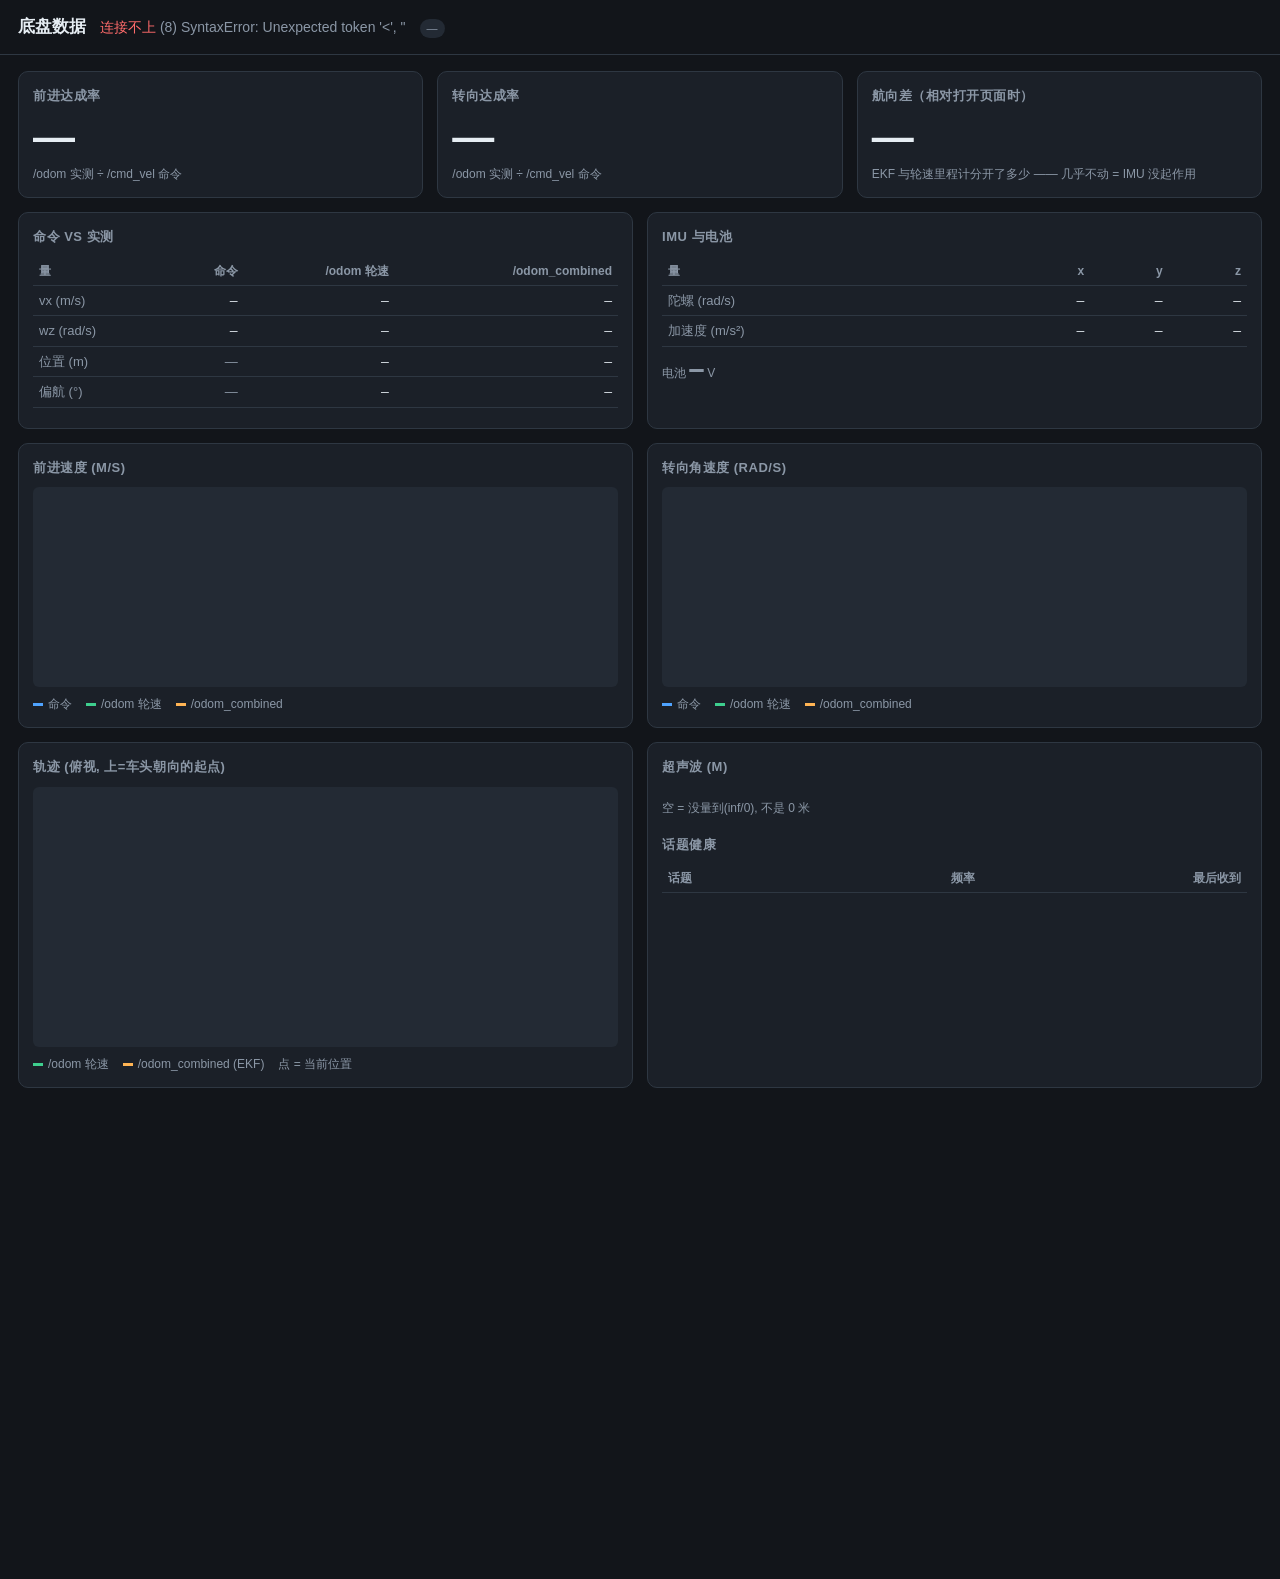
==== tools/chassis_web.html @ 7bf27fbd "feat(tools): 只读数据网页 —— 局域网浏览器直接看底盘数据 车里跑一个 systemd 服务 (chassis-web, 已 enable 开机自启), 浏览器打开 http://192" ====
<!DOCTYPE html>
<html lang="zh-CN">
<head>
<meta charset="utf-8">
<meta name="viewport" content="width=device-width, initial-scale=1">
<title>底盘数据</title>
<style>
  :root{
    --bg:#12151a; --card:#1b2028; --card2:#232a34; --line:#2e3742;
    --fg:#e6edf3; --dim:#8b97a6; --accent:#4fa3ff;
    --ok:#3ecf8e; --warn:#ffb454; --bad:#ff6b6b;
  }
  *{box-sizing:border-box}
  body{margin:0;background:var(--bg);color:var(--fg);
       font:14px/1.5 -apple-system,"Segoe UI","Noto Sans CJK SC",sans-serif}
  header{display:flex;align-items:baseline;gap:14px;flex-wrap:wrap;
         padding:14px 18px;border-bottom:1px solid var(--line)}
  h1{font-size:17px;margin:0;font-weight:600}
  .dim{color:var(--dim)}
  .mono{font-family:ui-monospace,Consolas,"DejaVu Sans Mono",monospace}
  main{padding:16px 18px 40px;max-width:1500px;margin:0 auto}
  .row{display:grid;gap:14px;margin-bottom:14px}
  .hero{grid-template-columns:repeat(3,1fr)}
  .two{grid-template-columns:1fr 1fr}
  .three{grid-template-columns:repeat(3,1fr)}
  @media(max-width:900px){.hero,.two,.three{grid-template-columns:1fr}}
  .card{background:var(--card);border:1px solid var(--line);border-radius:10px;padding:14px}
  .card h2{margin:0 0 10px;font-size:13px;font-weight:600;color:var(--dim);
           letter-spacing:.04em;text-transform:uppercase}
  .big{font-size:42px;font-weight:650;line-height:1.05}
  .big small{font-size:16px;font-weight:400;color:var(--dim);margin-left:4px}
  .sub{color:var(--dim);font-size:12px;margin-top:6px}
  table{width:100%;border-collapse:collapse;font-size:13px}
  th,td{text-align:right;padding:5px 6px;border-bottom:1px solid var(--line)}
  th:first-child,td:first-child{text-align:left;color:var(--dim)}
  th{font-weight:600;color:var(--dim);font-size:12px}
  canvas{width:100%;display:block;background:var(--card2);border-radius:6px}
  .legend{display:flex;gap:14px;flex-wrap:wrap;margin-top:8px;font-size:12px;color:var(--dim)}
  .legend i{display:inline-block;width:10px;height:3px;margin-right:5px;vertical-align:middle}
  .bars{display:grid;grid-template-columns:repeat(6,1fr);gap:8px;margin-top:4px}
  .bar{background:var(--card2);border-radius:6px;padding:8px;text-align:center}
  .bar .v{font-size:17px;font-weight:600}
  .bar .n{font-size:11px;color:var(--dim);margin-top:2px}
  .pill{display:inline-block;padding:1px 7px;border-radius:99px;font-size:11px;
        background:var(--card2);color:var(--dim)}
  .ok{color:var(--ok)} .warn{color:var(--warn)} .bad{color:var(--bad)}
</style>
</head>
<body>
<header>
  <h1>底盘数据</h1>
  <span class="dim" id="status">连接中…</span>
  <span class="pill" id="uptime">—</span>
  <span class="dim" id="stamp"></span>
</header>

<main>
  <!-- 这三个是首页主角: 达成率回答"车有没有照我说的做",
       航向差回答"EKF 到底有没有在纠偏" -->
  <div class="row hero">
    <div class="card">
      <h2>前进达成率</h2>
      <div class="big" id="ratioVx">—</div>
      <div class="sub" id="ratioVxSub">/odom 实测 ÷ /cmd_vel 命令</div>
    </div>
    <div class="card">
      <h2>转向达成率</h2>
      <div class="big" id="ratioWz">—</div>
      <div class="sub" id="ratioWzSub">/odom 实测 ÷ /cmd_vel 命令</div>
    </div>
    <div class="card">
      <h2>航向差（相对打开页面时）</h2>
      <div class="big" id="yawDiff">—</div>
      <div class="sub" id="yawDiffSub">EKF 与轮速里程计分开了多少 —— 几乎不动 = IMU 没起作用</div>
    </div>
  </div>

  <div class="row two">
    <div class="card">
      <h2>命令 vs 实测</h2>
      <table>
        <tr><th>量</th><th>命令</th><th>/odom 轮速</th><th>/odom_combined</th></tr>
        <tr><td>vx (m/s)</td><td class="mono" id="tCmdVx">—</td>
            <td class="mono" id="tOdomVx">—</td><td class="mono" id="tEkfVx">—</td></tr>
        <tr><td>wz (rad/s)</td><td class="mono" id="tCmdWz">—</td>
            <td class="mono" id="tOdomWz">—</td><td class="mono" id="tEkfWz">—</td></tr>
        <tr><td>位置 (m)</td><td class="dim">—</td>
            <td class="mono" id="tOdomPos">—</td><td class="mono" id="tEkfPos">—</td></tr>
        <tr><td>偏航 (°)</td><td class="dim">—</td>
            <td class="mono" id="tOdomYaw">—</td><td class="mono" id="tEkfYaw">—</td></tr>
      </table>
      <div class="sub" id="cmdAge"></div>
    </div>
    <div class="card">
      <h2>IMU 与电池</h2>
      <table>
        <tr><th>量</th><th>x</th><th>y</th><th>z</th></tr>
        <tr><td>陀螺 (rad/s)</td><td class="mono" id="gx">—</td>
            <td class="mono" id="gy">—</td><td class="mono" id="gz">—</td></tr>
        <tr><td>加速度 (m/s²)</td><td class="mono" id="ax">—</td>
            <td class="mono" id="ay">—</td><td class="mono" id="az">—</td></tr>
      </table>
      <div class="sub" style="margin-top:10px">
        电池 <span class="mono big" style="font-size:24px" id="bat">—</span>
        <span class="dim">V</span>
        <span class="dim" id="batAge"></span>
      </div>
    </div>
  </div>

  <div class="row two">
    <div class="card">
      <h2>前进速度 (m/s)</h2>
      <canvas id="cvVx" height="200"></canvas>
      <div class="legend">
        <span><i style="background:#4fa3ff"></i>命令</span>
        <span><i style="background:#3ecf8e"></i>/odom 轮速</span>
        <span><i style="background:#ffb454"></i>/odom_combined</span>
      </div>
    </div>
    <div class="card">
      <h2>转向角速度 (rad/s)</h2>
      <canvas id="cvWz" height="200"></canvas>
      <div class="legend">
        <span><i style="background:#4fa3ff"></i>命令</span>
        <span><i style="background:#3ecf8e"></i>/odom 轮速</span>
        <span><i style="background:#ffb454"></i>/odom_combined</span>
      </div>
    </div>
  </div>

  <div class="row two">
    <div class="card">
      <h2>轨迹 (俯视, 上=车头朝向的起点)</h2>
      <canvas id="cvXY" height="260"></canvas>
      <div class="legend">
        <span><i style="background:#3ecf8e"></i>/odom 轮速</span>
        <span><i style="background:#ffb454"></i>/odom_combined (EKF)</span>
        <span class="dim">点 = 当前位置</span>
      </div>
    </div>
    <div class="card">
      <h2>超声波 (m)</h2>
      <div class="bars" id="ranges"></div>
      <div class="sub" style="margin-top:12px">空 = 没量到(inf/0), 不是 0 米</div>

      <h2 style="margin-top:18px">话题健康</h2>
      <table>
        <tr><th>话题</th><th>频率</th><th>最后收到</th></tr>
        <tbody id="health"></tbody>
      </table>
    </div>
  </div>
</main>

<script>
"use strict";
const $ = id => document.getElementById(id);

/* ---------- 小工具 ---------- */
const fmt = (v, n = 3) => (v === null || v === undefined) ? "—" : Number(v).toFixed(n);
const deg = r => r === null || r === undefined ? null : r * 180 / Math.PI;

function color(el, v, good, warnLo, warnHi) {
  el.className = "big";
  if (v === null || v === undefined) return;
  if (v >= good) el.classList.add("ok");
  else if (v >= warnLo && v <= warnHi) el.classList.add("warn");
  else if (v < warnLo) el.classList.add("bad");
}

/* 画折线。series: [{pts:[[x,y],…], color, width}] */
function lineChart(cv, series, opts) {
  const dpr = window.devicePixelRatio || 1;
  const w = cv.clientWidth, h = cv.clientHeight;
  if (cv.width !== w * dpr || cv.height !== h * dpr) {
    cv.width = w * dpr; cv.height = h * dpr;
  }
  const g = cv.getContext("2d");
  g.setTransform(dpr, 0, 0, dpr, 0, 0);
  g.clearRect(0, 0, w, h);
  const pad = {l: 44, r: 8, t: 8, b: 18};

  // 求范围
  let xs = [], ys = [];
  for (const s of series) for (const p of s.pts) { xs.push(p[0]); ys.push(p[1]); }
  if (!xs.length) return;
  let x0 = Math.min(...xs), x1 = Math.max(...xs);
  let y0 = Math.min(...ys), y1 = Math.max(...ys);
  if (opts && opts.zeroY) { y0 = Math.min(y0, 0); y1 = Math.max(y1, 0); }
  if (opts && opts.equalXY) {
    const c = [(x0 + x1) / 2, (y0 + y1) / 2];
    const r = Math.max(x1 - x0, y1 - y0, 0.1) / 2 * 1.1;
    x0 = c[0] - r; x1 = c[0] + r; y0 = c[1] - r; y1 = c[1] + r;
    const ar = (w - pad.l - pad.r) / (h - pad.t - pad.b);
    const rx = (x1 - x0) / 2, ry = (y1 - y0) / 2;
    if (rx / ry > ar) { const ny = rx / ar; y0 = c[1] - ny; y1 = c[1] + ny; }
    else { const nx = ry * ar; x0 = c[0] - nx; x1 = c[0] + nx; }
  }
  if (y1 - y0 < 1e-6) { y1 += 0.5; y0 -= 0.5; }
  if (x1 - x0 < 1e-6) { x1 += 0.5; x0 -= 0.5; }
  const padY = (y1 - y0) * 0.1; y0 -= padY; y1 += padY;

  const X = v => pad.l + (v - x0) / (x1 - x0) * (w - pad.l - pad.r);
  const Y = v => h - pad.b - (v - y0) / (y1 - y0) * (h - pad.t - pad.b);

  // 网格 + y 轴刻度
  g.strokeStyle = "#2e3742"; g.fillStyle = "#8b97a6";
  g.font = "10px ui-monospace,monospace"; g.lineWidth = 1;
  for (let i = 0; i <= 4; i++) {
    const v = y0 + (y1 - y0) * i / 4, y = Y(v);
    g.beginPath(); g.moveTo(pad.l, y); g.lineTo(w - pad.r, y); g.stroke();
    g.textAlign = "right"; g.textBaseline = "middle";
    g.fillText(v.toFixed(Math.abs(y1 - y0) < 1 ? 2 : 1), pad.l - 4, y);
  }
  // 零线
  if (y0 < 0 && y1 > 0) {
    g.strokeStyle = "#3c4756"; g.beginPath();
    g.moveTo(pad.l, Y(0)); g.lineTo(w - pad.r, Y(0)); g.stroke();
  }
  // 折线
  for (const s of series) {
    if (!s.pts.length) continue;
    g.strokeStyle = s.color;
    g.lineWidth = s.width || 1.6;
    g.beginPath();
    s.pts.forEach((p, i) => i ? g.lineTo(X(p[0]), Y(p[1]))
                              : g.moveTo(X(p[0]), Y(p[1])));
    g.stroke();
    // 当前点
    const last = s.pts[s.pts.length - 1];
    g.fillStyle = s.color;
    g.beginPath(); g.arc(X(last[0]), Y(last[1]), s.dot || 2.6, 0, 7); g.fill();
  }
  // x 轴时间标注
  g.fillStyle = "#8b97a6"; g.textAlign = "left"; g.textBaseline = "top";
  g.fillText((x1 - x0).toFixed(0) + " s", pad.l + 2, h - 14);
}

/* ---------- 主循环 ---------- */
const COL = {cmd: "#4fa3ff", odom: "#3ecf8e", ekf: "#ffb454"};
let fails = 0;

async function tick() {
  let d;
  try {
    const r = await fetch("/api/data", { cache: "no-store" });
    d = await r.json();
    if (!d.ok) throw new Error(d.err || "服务端报错");
  } catch (e) {
    fails++;
    $("status").innerHTML = '<span class="bad">连接不上</span> (' + fails + ') ' + e;
    return;
  }
  fails = 0;
  $("status").innerHTML = '<span class="ok">已连接</span>';
  $("uptime").textContent = "运行 " + d.uptime.toFixed(0) + " 秒";
  $("stamp").textContent = new Date().toLocaleTimeString();

  const L = d.latest;
  const h = d.hist;

  /* 主角: 达成率 */
  const rv = L.ratio_vx, rw = L.ratio_wz;
  const pct = v => v === null || v === undefined ? "—" : (v * 100).toFixed(0) + "%";
  $("ratioVx").textContent = pct(rv);
  color($("ratioVx"), rv === null ? null : rv * 100, 90, 70, 130);
  $("ratioVxSub").textContent = (L.cmd_vx === null || Math.abs(L.cmd_vx) < 0.02)
    ? "（命令太小, 不算达成率）"
    : "命令 " + fmt(L.cmd_vx, 3) + " → 实测 " + fmt(L.odom_vx, 3) + " m/s";

  $("ratioWz").textContent = pct(rw);
  color($("ratioWz"), rw === null ? null : rw * 100, 90, 70, 130);
  $("ratioWzSub").textContent = (L.cmd_wz === null || Math.abs(L.cmd_wz) < 0.05)
    ? "（命令太小, 不算达成率）"
    : "命令 " + fmt(L.cmd_wz, 3) + " → 实测 " + fmt(L.odom_wz, 3) + " rad/s";

  /* 航向差: **必须用变化量, 而且必须先确认车真的动过**。
     两个坑:
       1. 两路位姿的原点不同(各自从自己的初始位姿起算), 实测绝对差能到 173° ——
          那不是"EKF 纠了 173°", 那是坐标系不一样。所以只能比"变化量"。
       2. **车停着时相对漂移必然是 0**, 那不代表"IMU 没起作用"。所以要先看这 10 秒
          里车有没有真的动过(路程 > 0.3m 或转过 > 8°), 没动就不给结论。 */
  const wrapPi = a => { while (a > Math.PI) a -= 2 * Math.PI;
                        while (a < -Math.PI) a += 2 * Math.PI; return a; };
  let ydDeg = null, moved = false, path = 0, turned = 0;
  const withYaw = h.filter(r => r[11] !== null && r[12] !== null);
  if (withYaw.length >= 2) {
    const a = withYaw[0], b = withYaw[withYaw.length - 1];
    const rel = wrapPi((b[12] - a[12]) - (b[11] - a[11]));
    ydDeg = rel * 180 / Math.PI;
    for (let i = 1; i < withYaw.length; i++) {
      turned += Math.abs(wrapPi(withYaw[i][11] - withYaw[i - 1][11]));
      if (withYaw[i][7] !== null && withYaw[i - 1][7] !== null) {
        const dx = withYaw[i][7] - withYaw[i - 1][7];
        const dy = withYaw[i][8] - withYaw[i - 1][8];
        path += Math.hypot(dx, dy);
      }
    }
    moved = (path > 0.3) || (turned > 0.15);
  }
  $("yawDiff").textContent = ydDeg === null ? "—" : ydDeg.toFixed(2) + "°";
  $("yawDiff").className = "big";
  if (ydDeg === null) {
    $("yawDiffSub").textContent = "还没有足够数据";
  } else if (!moved) {
    // 中性色 —— 静止时 0 漂移是正常的, 不该报警也不该判好
    $("yawDiffSub").textContent = "这 10 秒里车基本没动（路程 " + path.toFixed(2) +
      " m, 转过 " + (turned * 180 / Math.PI).toFixed(1) + "°）→ 这个数先不算";
  } else {
    const abs = Math.abs(ydDeg);
    $("yawDiff").classList.add(abs < 0.3 ? "bad" : (abs < 1 ? "warn" : "ok"));
    $("yawDiffSub").textContent = "已动 " + path.toFixed(2) + " m / " +
      (turned * 180 / Math.PI).toFixed(0) + "°，EKF 与轮速分开 " + abs.toFixed(2) +
      "°" + (abs < 0.3 ? " ⚠ 几乎不动, IMU 可能没被用上"
                       : "（分开也可能只是 IMU 自己在漂）");
  }

  /* 表格 */
  $("tCmdVx").textContent = fmt(L.cmd_vx, 3);
  $("tOdomVx").textContent = fmt(L.odom_vx, 3);
  $("tEkfVx").textContent = fmt(L.ekf_vx, 3);
  $("tCmdWz").textContent = fmt(L.cmd_wz, 3);
  $("tOdomWz").textContent = fmt(L.odom_wz, 3);
  $("tEkfWz").textContent = fmt(L.ekf_wz, 3);
  $("tOdomPos").textContent = L.odom_x === null ? "—"
    : L.odom_x.toFixed(2) + ", " + L.odom_y.toFixed(2);
  $("tEkfPos").textContent = L.ekf_x === null ? "—"
    : L.ekf_x.toFixed(2) + ", " + L.ekf_y.toFixed(2);
  $("tOdomYaw").textContent = L.odom_yaw === null ? "—" : deg(L.odom_yaw).toFixed(1);
  $("tEkfYaw").textContent = L.ekf_yaw === null ? "—" : deg(L.ekf_yaw).toFixed(1);
  $("cmdAge").textContent = L.cmd_age === null
    ? "还没收到过 /cmd_vel（没人发速度就是正常的）"
    : "上次 /cmd_vel 在 " + L.cmd_age.toFixed(2) + " 秒前";

  /* IMU / 电池 */
  const g = L.gyro || [null, null, null], a = L.accel || [null, null, null];
  $("gx").textContent = fmt(g[0], 3); $("gy").textContent = fmt(g[1], 3);
  $("gz").textContent = fmt(g[2], 3);
  $("ax").textContent = fmt(a[0], 2); $("ay").textContent = fmt(a[1], 2);
  $("az").textContent = fmt(a[2], 2);
  $("bat").textContent = L.bat === null ? "—" : L.bat.toFixed(1);
  $("batAge").textContent = L.bat_age === null ? "" : "（" + L.bat_age.toFixed(0) + "s 前）";

  /* 超声波 */
  if (!$("ranges").dataset.built) {
    $("ranges").innerHTML = d.range_names.map((n, i) =>
      '<div class="bar"><div class="v mono" id="rg' + i + '">—</div>' +
      '<div class="n">' + n + '</div></div>').join("");
    $("ranges").dataset.built = "1";
  }
  L.ranges.forEach((v, i) => {
    const el = $("rg" + i);
    if (el) { el.textContent = v === null ? "—" : v.toFixed(2);
              el.style.color = v === null ? "" : (v < 0.4 ? "var(--bad)" : ""); }
  });

  /* 话题健康 */
  const order = ["/odom", "/odom_combined", "/imu/data_raw", "/cmd_vel", "/PowerVoltage"];
  $("health").innerHTML = order.map(t => {
    const hz = d.rates[t], age = d.ages[t];
    let cls = "", txt = "—";
    if (age !== null && age !== undefined) {
      txt = age < 1 ? age.toFixed(2) + "s" : age.toFixed(1) + "s";
      cls = age > 3 ? "bad" : (age > 1 ? "warn" : "ok");
    }
    return "<tr><td>" + t + "</td><td class='mono " + (hz ? "" : "dim") + "'>" +
      (hz === undefined ? "—" : hz.toFixed(1) + " Hz") +
      "</td><td class='mono " + cls + "'>" + txt + "</td></tr>";
  }).join("");

  /* 曲线 */
  const P = (col) => h.map(r => [r[0], r[col]]).filter(p => p[1] !== null);
  lineChart($("cvVx"), [
    { pts: P(1), color: COL.cmd },
    { pts: P(2), color: COL.odom },
    { pts: P(3), color: COL.ekf },
  ], { zeroY: true });
  lineChart($("cvWz"), [
    { pts: P(4), color: COL.cmd },
    { pts: P(5), color: COL.odom },
    { pts: P(6), color: COL.ekf },
  ], { zeroY: true });
  lineChart($("cvXY"), [
    { pts: h.map(r => [r[7], r[8]]).filter(p => p[0] !== null), color: COL.odom },
    { pts: h.map(r => [r[9], r[10]]).filter(p => p[0] !== null), color: COL.ekf },
  ], { equalXY: true, zeroY: false });
}

window.addEventListener("resize", () => { for (const id of ["cvVx","cvWz","cvXY"]) {
  const c = $(id); c.width = 0;   // 逼它重算尺寸
}});

tick();
setInterval(tick, 200);
</script>
</body>
</html>
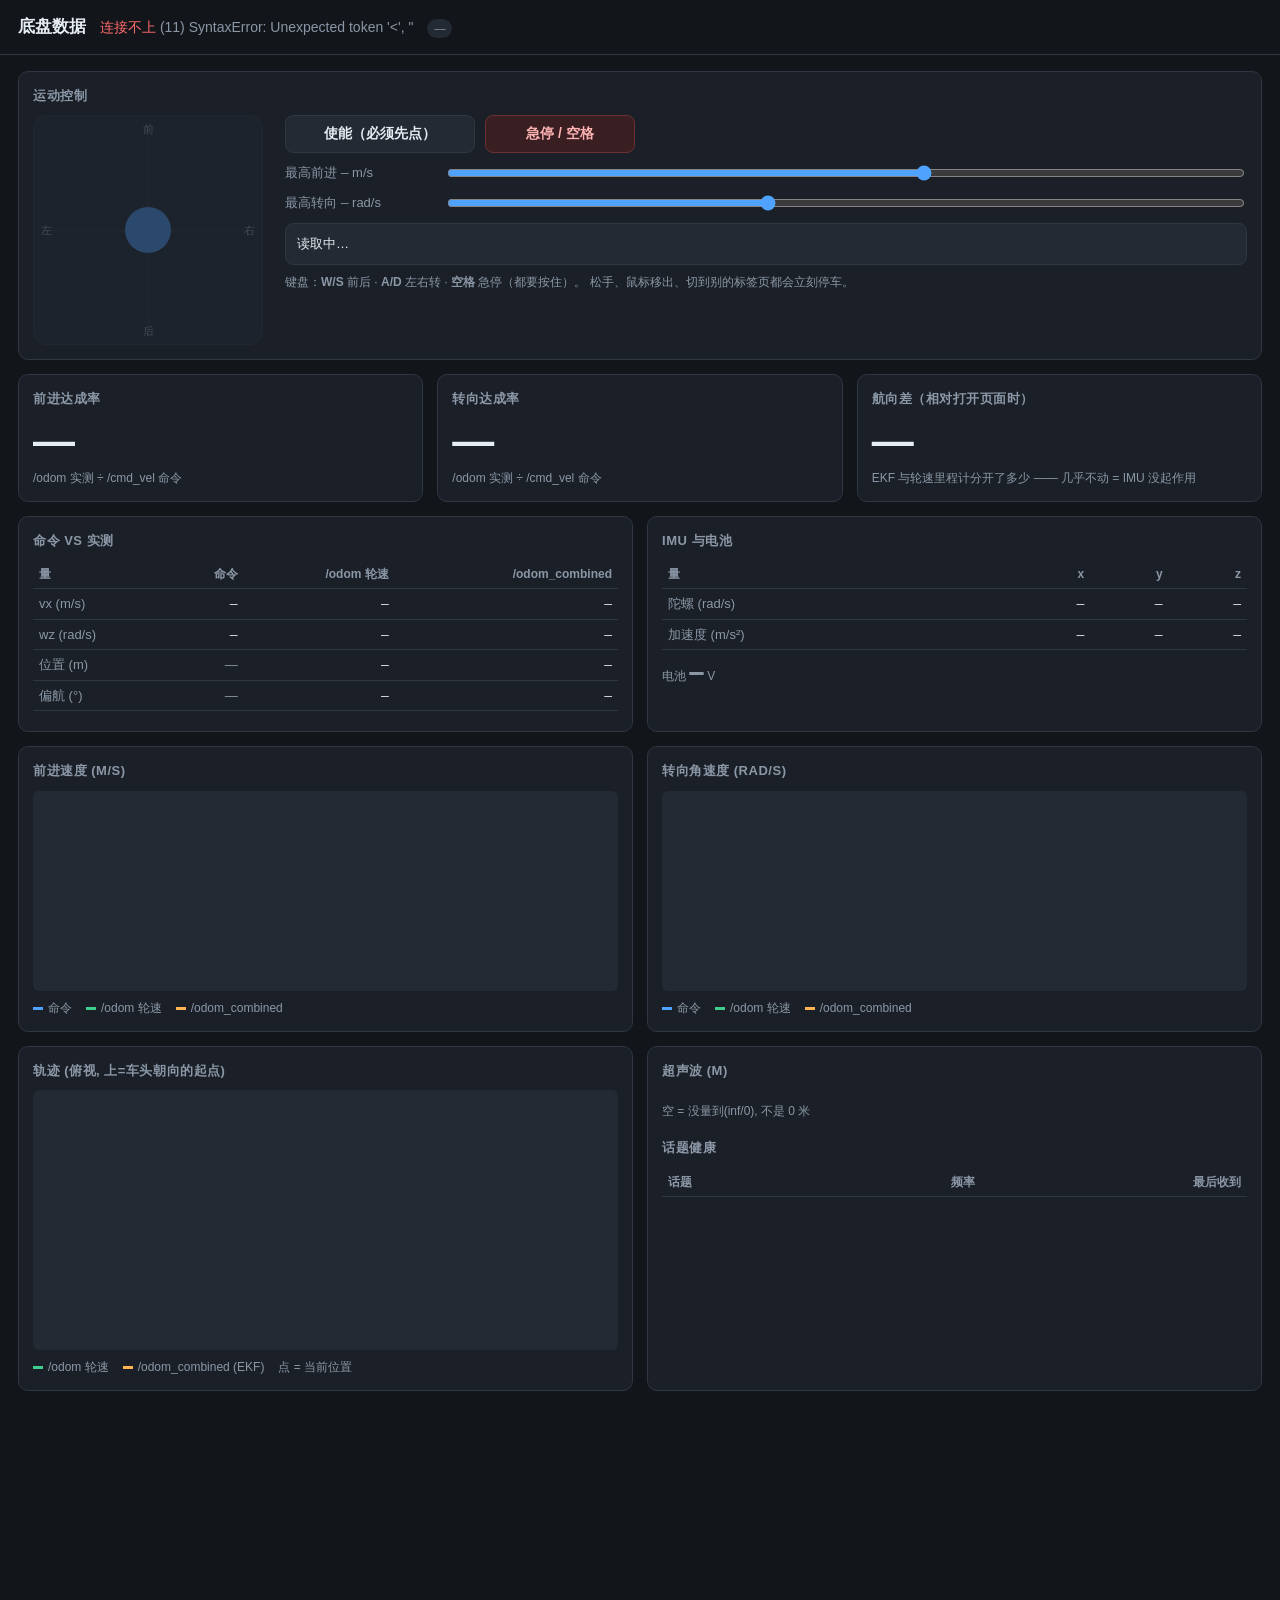
==== commit 18d04393: "feat(tools): 网页加运动控制 —— 照"绝不允许'浏览器不发了车还在走'"设计 ## 三层兜底, 任何一层单独失效车都会停    浏览器: 松手/移出/松键/切标签页/失焦/空格/急停 -" ====
--- a/tools/chassis_web.html
+++ b/tools/chassis_web.html
@@ -44,6 +44,40 @@
   .pill{display:inline-block;padding:1px 7px;border-radius:99px;font-size:11px;
         background:var(--card2);color:var(--dim)}
   .ok{color:var(--ok)} .warn{color:var(--warn)} .bad{color:var(--bad)}
+
+  /* ---- 运动控制 ---- */
+  .ctrlwrap{display:flex;gap:22px;flex-wrap:wrap;align-items:flex-start}
+  .pad{position:relative;width:230px;height:230px;background:var(--card2);
+       border:1px solid var(--line);border-radius:14px;touch-action:none;
+       cursor:crosshair;flex:none;overflow:hidden}
+  .pad.disabled{opacity:.35;cursor:not-allowed}
+  .pad .knob{position:absolute;width:46px;height:46px;border-radius:50%;
+             background:var(--accent);opacity:.9;left:50%;top:50%;
+             transform:translate(-50%,-50%);pointer-events:none;
+             transition:background .1s}
+  .pad.act .knob{background:var(--ok)}
+  .pad .ax{position:absolute;background:var(--line)}
+  .pad .ax.h{left:8px;right:8px;top:50%;height:1px}
+  .pad .ax.v{top:8px;bottom:8px;left:50%;width:1px}
+  .pad .lab{position:absolute;color:var(--dim);font-size:11px;pointer-events:none}
+  .pad .lab.u{top:5px;left:50%;transform:translateX(-50%)}
+  .pad .lab.d{bottom:5px;left:50%;transform:translateX(-50%)}
+  .pad .lab.l{left:7px;top:50%;transform:translateY(-50%)}
+  .pad .lab.r{right:7px;top:50%;transform:translateY(-50%)}
+  .ctrlside{flex:1;min-width:260px}
+  .ctrlrow{display:flex;align-items:center;gap:10px;margin-bottom:10px;flex-wrap:wrap}
+  .btn{border:1px solid var(--line);background:var(--card2);color:var(--fg);
+       padding:9px 16px;border-radius:8px;font-size:14px;cursor:pointer;font-weight:600}
+  .btn:hover{filter:brightness(1.15)}
+  .btn.arm{min-width:190px}
+  .btn.arm.on{background:var(--ok);color:#08211a;border-color:var(--ok)}
+  .btn.stop{background:#3a1f22;border-color:#6b2f34;color:#ffb3b3;min-width:150px}
+  .btn.stop:hover{background:#552a2f}
+  .ctrlside label{font-size:13px;color:var(--dim);min-width:150px}
+  input[type=range]{flex:1;min-width:130px;accent-color:var(--accent)}
+  .ctrlstat{font-size:13px;line-height:1.7;padding:9px 11px;border-radius:8px;
+            background:var(--card2);border:1px solid var(--line)}
+  .ctrlstat b{font-weight:600}
 </style>
 </head>
 <body>
@@ -55,6 +89,41 @@
 </header>
 
 <main>
+  <!-- ============ 运动控制 ============
+       设计要点: **摇杆必须按住才动**, 松手/移出/切标签页/按空格都会立刻发停车。
+       服务端另有一道 0.5s 心跳超时兜底, STM32 还有 800ms 看门狗 —— 三层。 -->
+  <div class="row">
+    <div class="card">
+      <h2>运动控制</h2>
+      <div class="ctrlwrap">
+        <div class="pad disabled" id="pad">
+          <div class="ax h"></div><div class="ax v"></div>
+          <div class="lab u">前</div><div class="lab d">后</div>
+          <div class="lab l">左</div><div class="lab r">右</div>
+          <div class="knob" id="knob"></div>
+        </div>
+        <div class="ctrlside">
+          <div class="ctrlrow">
+            <button class="btn arm" id="btnArm">使能（必须先点）</button>
+            <button class="btn stop" id="btnStop">急停 / 空格</button>
+          </div>
+          <div class="ctrlrow">
+            <label>最高前进 <span class="mono" id="lbVx">—</span> m/s</label>
+            <input type="range" id="slVx" min="0.10" max="0.35" step="0.05" value="0.25">
+          </div>
+          <div class="ctrlrow">
+            <label>最高转向 <span class="mono" id="lbWz">—</span> rad/s</label>
+            <input type="range" id="slWz" min="0.2" max="1.2" step="0.1" value="0.6">
+          </div>
+          <div class="ctrlstat" id="ctrlStat">读取中…</div>
+          <div class="sub" style="margin-top:8px">
+            键盘：<b>W/S</b> 前后 · <b>A/D</b> 左右转 · <b>空格</b> 急停（都要按住）。
+            松手、鼠标移出、切到别的标签页都会立刻停车。
+          </div>
+        </div>
+      </div>
+    </div>
+  </div>
   <!-- 这三个是首页主角: 达成率回答"车有没有照我说的做",
        航向差回答"EKF 到底有没有在纠偏" -->
   <div class="row hero">
@@ -369,6 +438,52 @@
       "</td><td class='mono " + cls + "'>" + txt + "</td></tr>";
   }).join("");
 
+  /* ---- 运动控制状态 ---- */
+  const c = d.ctrl;
+  ctl.allow = c.allow;
+  ctl.vxMax = c.vx_max; ctl.wzMax = c.wz_max;
+  // 没在操作时以服务端为准(它才是权威); 正在操作时不覆盖, 免得来回抖
+  if (!ctl.down && !Object.keys(ctl.keys).length) ctl.armed = c.armed;
+
+  const armBtn = $("btnArm");
+  if (!c.allow) {
+    armBtn.disabled = true;
+    armBtn.textContent = "控制已禁用";
+    $("pad").classList.add("disabled");
+    $("ctrlStat").innerHTML = '服务端用 <span class="mono">--no-control</span> ' +
+      '启动, 这一版是纯监视, <b>不会发任何速度</b>。';
+  } else {
+    armBtn.disabled = false;
+    armBtn.classList.toggle("on", c.armed);
+    armBtn.textContent = c.armed ? "已使能 — 点击取消" : "使能（必须先点）";
+    $("pad").classList.toggle("disabled", !c.armed);
+
+    const slV = $("slVx"), slW = $("slWz");
+    slV.max = c.vx_max; slW.max = c.wz_max;      // 上限由服务端说了算
+    if (+slV.value > c.vx_max) slV.value = c.vx_max;
+    if (+slW.value > c.wz_max) slW.value = c.wz_max;
+    ctl.vxMax = +slV.value; ctl.wzMax = +slW.value;
+    $("lbVx").textContent = ctl.vxMax.toFixed(2);
+    $("lbWz").textContent = ctl.wzMax.toFixed(2);
+
+    const out = "实际发出 <b class='mono'>vx=" + c.out_vx.toFixed(3) +
+                "  wz=" + c.out_wz.toFixed(3) + "</b>";
+    const st = [];
+    if (!c.armed) st.push('<span class="dim">未使能</span>');
+    else if (c.live) st.push('<span class="ok">正在发布</span>');
+    else if (c.hb_age === null || c.hb_age > c.cmd_timeout)
+      st.push('<span class="bad">心跳超时 ' +
+        (c.hb_age === null ? "—" : c.hb_age.toFixed(2) + "s") + " → 已停车</span>");
+    else if (c.odom_age === null || c.odom_age > c.odom_max_age)
+      st.push('<span class="bad">看不到 /odom → 已停车</span>');
+    else st.push('<span class="warn">刹车补发中</span>');
+    st.push(out);
+    if (c.other_pub > 0)
+      st.push('<span class="bad">⚠ /cmd_vel 上还有 ' + c.other_pub +
+              ' 个别的发布者 (Nav2?), 你的操作会和它打架</span>');
+    $("ctrlStat").innerHTML = st.join("<br>");
+  }
+
   /* 曲线 */
   const P = (col) => h.map(r => [r[0], r[col]]).filter(p => p[1] !== null);
   lineChart($("cvVx"), [
@@ -391,6 +506,121 @@
   const c = $(id); c.width = 0;   // 逼它重算尺寸
 }});
 
+/* ================= 运动控制 =================
+   分两层状态, 别混:
+     halt()  = 停下来, **保持使能**(松手、松开按键用这个, 不然开车要一直重新点使能)
+     estop() = 停下来 + **撤销使能**(急停键、空格、切标签页、失焦用这个)
+   三层兜底: 本层立刻发停车 -> 服务端 0.5s 心跳超时自己发 0 -> STM32 800ms 看门狗 */
+const ctl = { armed:false, allow:true, vxMax:0.35, wzMax:1.2,
+              nx:0, ny:0, down:false, keys:{} };
+
+async function post(path, obj) {
+  try {
+    await fetch(path, { method:"POST", cache:"no-store",
+                        headers:{"Content-Type":"application/json"},
+                        body: JSON.stringify(obj || {}) });
+  } catch (e) { /* 闪断交给心跳超时兜底; 这里刷屏反而会盖住重要信息 */ }
+}
+
+const padRect = () => $("pad").getBoundingClientRect();
+function setKnob(nx, ny) {
+  $("knob").style.left = (50 + nx * 42) + "%";
+  $("knob").style.top  = (50 + ny * 42) + "%";
+}
+
+/* 键盘和摇杆取"绝对值更大"的那个, 免得两种输入互相抵消 */
+function wanted() {
+  let vx = -ctl.ny * ctl.vxMax, wz = -ctl.nx * ctl.wzMax;
+  const k = ctl.keys;
+  const kx = (k.a ? -1 : 0) + (k.d ? 1 : 0);
+  const ky = (k.w ? -1 : 0) + (k.s ? 1 : 0);
+  if (kx || ky) { vx = -ky * ctl.vxMax; wz = -kx * ctl.wzMax; }
+  return { vx: vx, wz: wz };
+}
+
+async function halt() {
+  ctl.nx = ctl.ny = 0; ctl.down = false; ctl.keys = {};
+  setKnob(0, 0);
+  $("pad").classList.remove("act");
+  if (ctl.armed) await post("/api/cmd", { vx:0, wz:0 });
+}
+async function estop() {
+  await halt();
+  ctl.armed = false;
+  await post("/api/stop", {});
+}
+
+async function toggleArm() {
+  if (!ctl.allow) return;
+  if (ctl.armed) { await estop(); return; }
+  try {
+    const r = await fetch("/api/arm", { method:"POST", cache:"no-store",
+      headers:{"Content-Type":"application/json"}, body:'{"on":true}' });
+    const j = await r.json();
+    ctl.armed = !!j.armed;
+  } catch (e) { /* 失败就当没使能 */ }
+}
+
+/* ---- 摇杆: 按住才动 ---- */
+const pad = $("pad");
+pad.addEventListener("pointerdown", e => {
+  if (!ctl.armed) return;
+  ctl.down = true;
+  try { pad.setPointerCapture(e.pointerId); } catch (e2) {}
+  pad.classList.add("act");
+  movePad(e);
+});
+pad.addEventListener("pointermove", e => { if (ctl.down) movePad(e); });
+["pointerup", "pointercancel", "pointerleave"].forEach(ev =>
+  pad.addEventListener(ev, () => { if (ctl.down) halt(); }));
+
+function movePad(e) {
+  const r = padRect();
+  let nx = (e.clientX - r.left - r.width / 2) / (r.width / 2);
+  let ny = (e.clientY - r.top - r.height / 2) / (r.height / 2);
+  const m = Math.hypot(nx, ny);
+  if (m > 1) { nx /= m; ny /= m; }        // 限制在圆内
+  ctl.nx = nx; ctl.ny = ny;
+  setKnob(nx, ny);
+}
+
+/* ---- 键盘 (都要按住) ---- */
+const KEYMAP = { w:"w", a:"a", s:"s", d:"d",
+                 arrowup:"w", arrowleft:"a", arrowdown:"s", arrowright:"d" };
+window.addEventListener("keydown", e => {
+  const t = (e.target.tagName || "").toLowerCase();
+  if (t === "input" || t === "textarea") return;   // 别抢滑块的键盘操作
+  if (e.code === "Space") { e.preventDefault(); estop(); return; }
+  const k = KEYMAP[(e.key || "").toLowerCase()];
+  if (!k) return;
+  e.preventDefault();
+  if (!ctl.armed) return;
+  ctl.keys[k] = true;
+});
+window.addEventListener("keyup", e => {
+  const k = KEYMAP[(e.key || "").toLowerCase()];
+  if (!k) return;
+  delete ctl.keys[k];
+  if (ctl.armed && !Object.keys(ctl.keys).length && !ctl.down) halt();
+});
+
+/* ---- 切走 / 失焦 / 关页面: 一律急停 ---- */
+document.addEventListener("visibilitychange", () => { if (document.hidden) estop(); });
+window.addEventListener("blur", estop);
+window.addEventListener("beforeunload", () => {
+  if (navigator.sendBeacon) navigator.sendBeacon("/api/stop");
+});
+
+$("btnArm").addEventListener("click", toggleArm);
+$("btnStop").addEventListener("click", estop);
+
+/* ---- 心跳 10Hz。只在"真的在操作"时发, 免得平时白刷 ----
+   服务端 0.5s 收不到就自己发 0 —— 所以浏览器崩了/网断了车也会停。 */
+setInterval(() => {
+  if (ctl.armed && (ctl.down || Object.keys(ctl.keys).length))
+    post("/api/cmd", wanted());
+}, 100);
+
 tick();
 setInterval(tick, 200);
 </script>
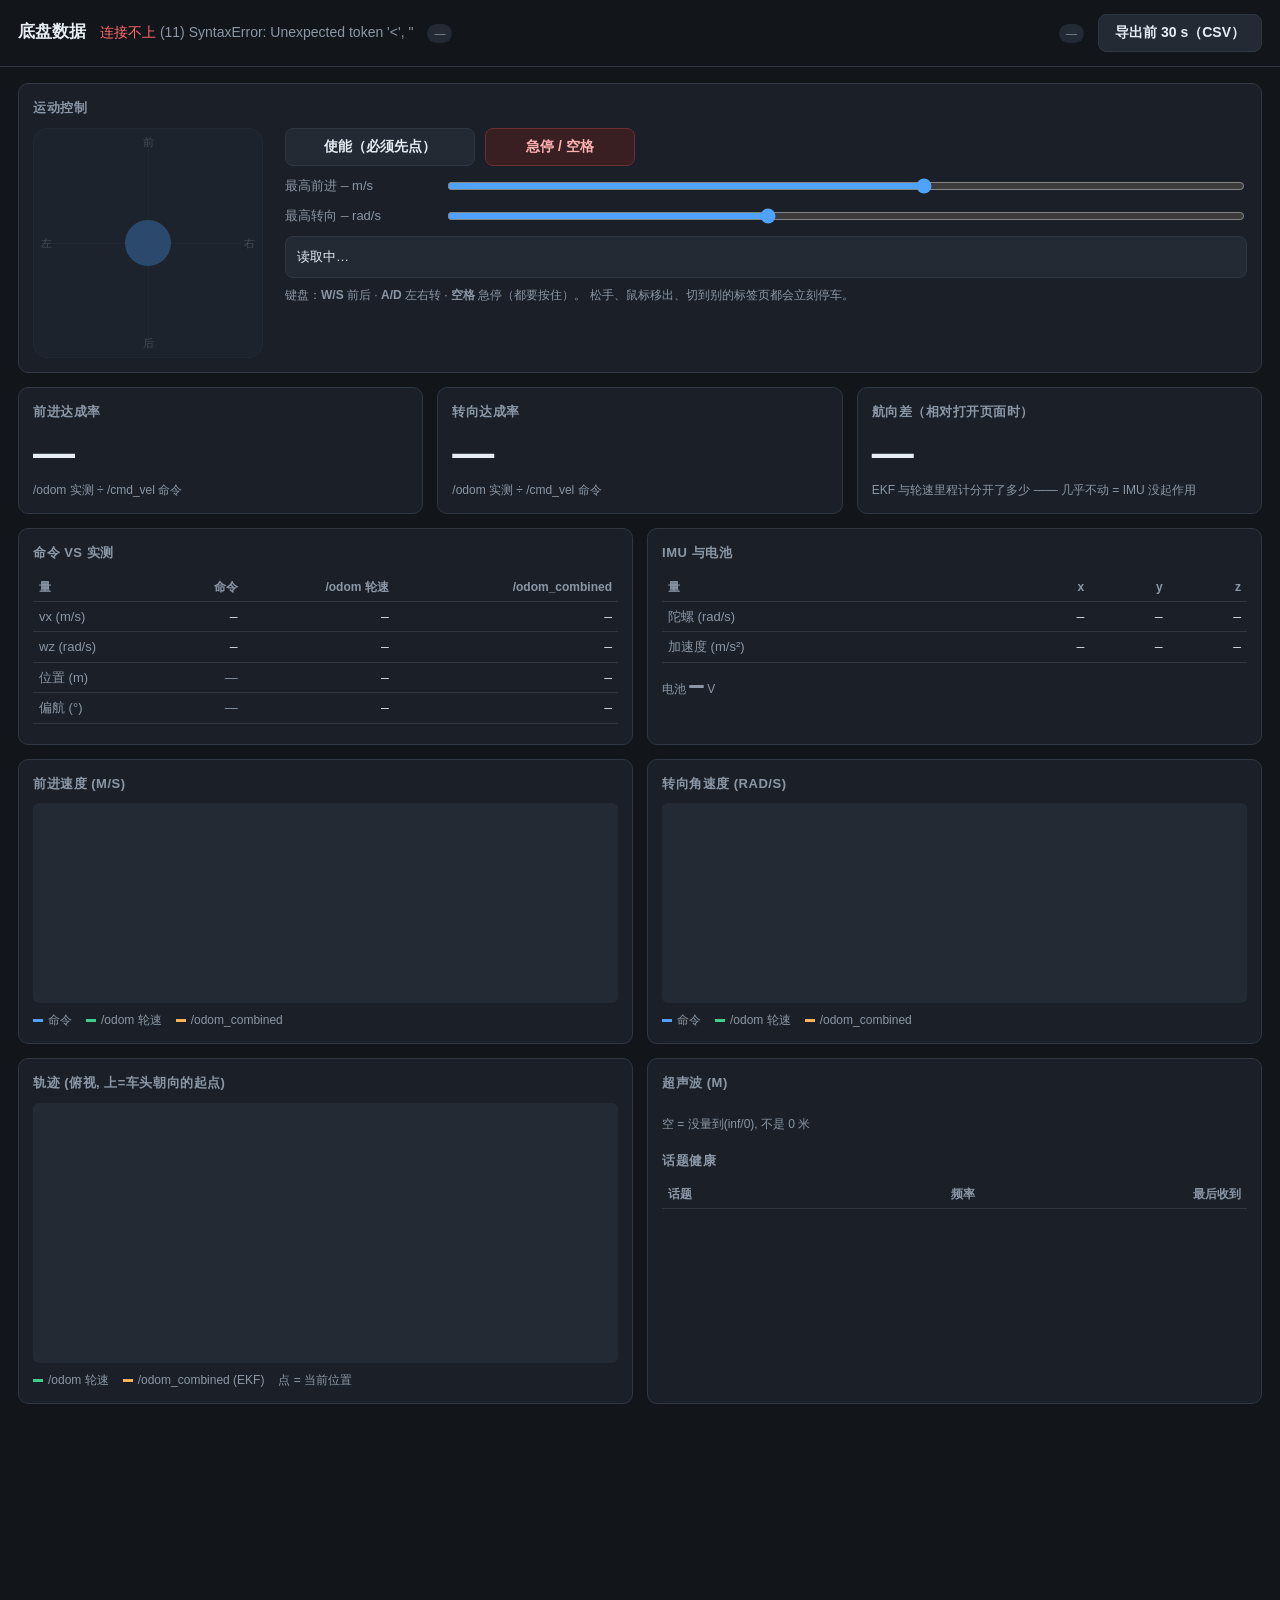
==== commit 8f4b74fd: "fix(decode_diag): 峰峰值丢掉不可能的样本 —— 上电全 0 帧会污染成 9.7 并误报'车在窜' 加速度计永远读到重力, 模长不可能接近 0。STM32 刚上电还没读到 IMU 时会" ====
--- a/tools/chassis_web.html
+++ b/tools/chassis_web.html
@@ -86,6 +86,8 @@
   <span class="dim" id="status">连接中…</span>
   <span class="pill" id="uptime">—</span>
   <span class="dim" id="stamp"></span>
+  <span class="pill" id="histInfo" style="margin-left:auto">—</span>
+  <button class="btn" id="btnExport" title="导出缓冲区里最近约 30 秒的逐帧数据 (CSV, 带 BOM, Excel 直接打开不乱码)">导出前 30 s（CSV）</button>
 </header>
 
 <main>
@@ -325,6 +327,10 @@
   $("status").innerHTML = '<span class="ok">已连接</span>';
   $("uptime").textContent = "运行 " + d.uptime.toFixed(0) + " 秒";
   $("stamp").textContent = new Date().toLocaleTimeString();
+  // 让用户知道导出的其实是"缓冲区里有多少", 不是"永久全部" ——
+  // 刚打开页面时可能还没攒够 30 秒
+  $("histInfo").textContent = "缓冲 " + d.hist_span.toFixed(1) + " s / " +
+                              d.hist_total + " 帧";
 
   const L = d.latest;
   const h = d.hist;
@@ -614,6 +620,13 @@
 $("btnArm").addEventListener("click", toggleArm);
 $("btnStop").addEventListener("click", estop);
 
+/* 导出: 直接跳到这个地址就行 —— 服务端带了 Content-Disposition: attachment,
+   浏览器会"下载"而不是"导航走", 而且文件名是服务端给的带时间戳的那个。
+   不用 blob/fetch 自己拼: 那样反而拿不到服务端的文件名, 还得自己处理 BOM。 */
+$("btnExport").addEventListener("click", () => {
+  window.location.href = "/api/export.csv";
+});
+
 /* ---- 心跳 10Hz。只在"真的在操作"时发, 免得平时白刷 ----
    服务端 0.5s 收不到就自己发 0 —— 所以浏览器崩了/网断了车也会停。 */
 setInterval(() => {
